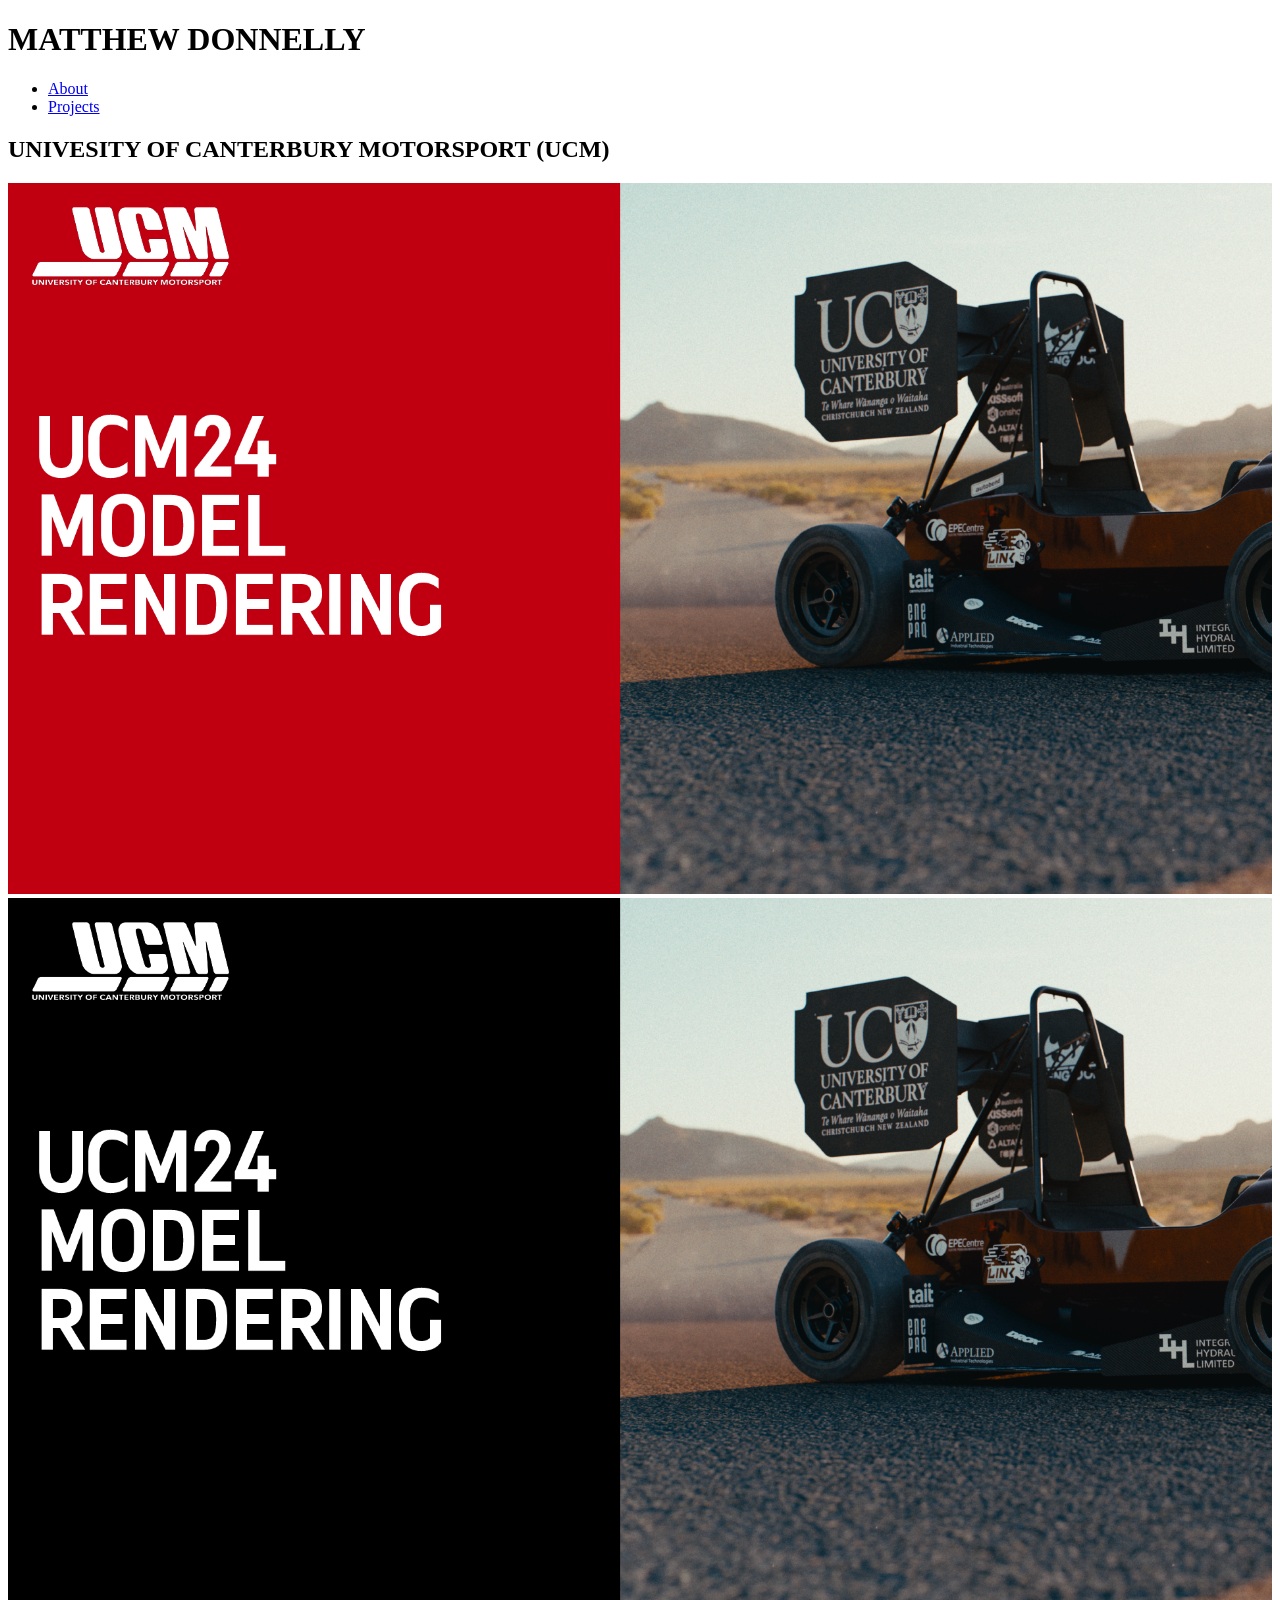
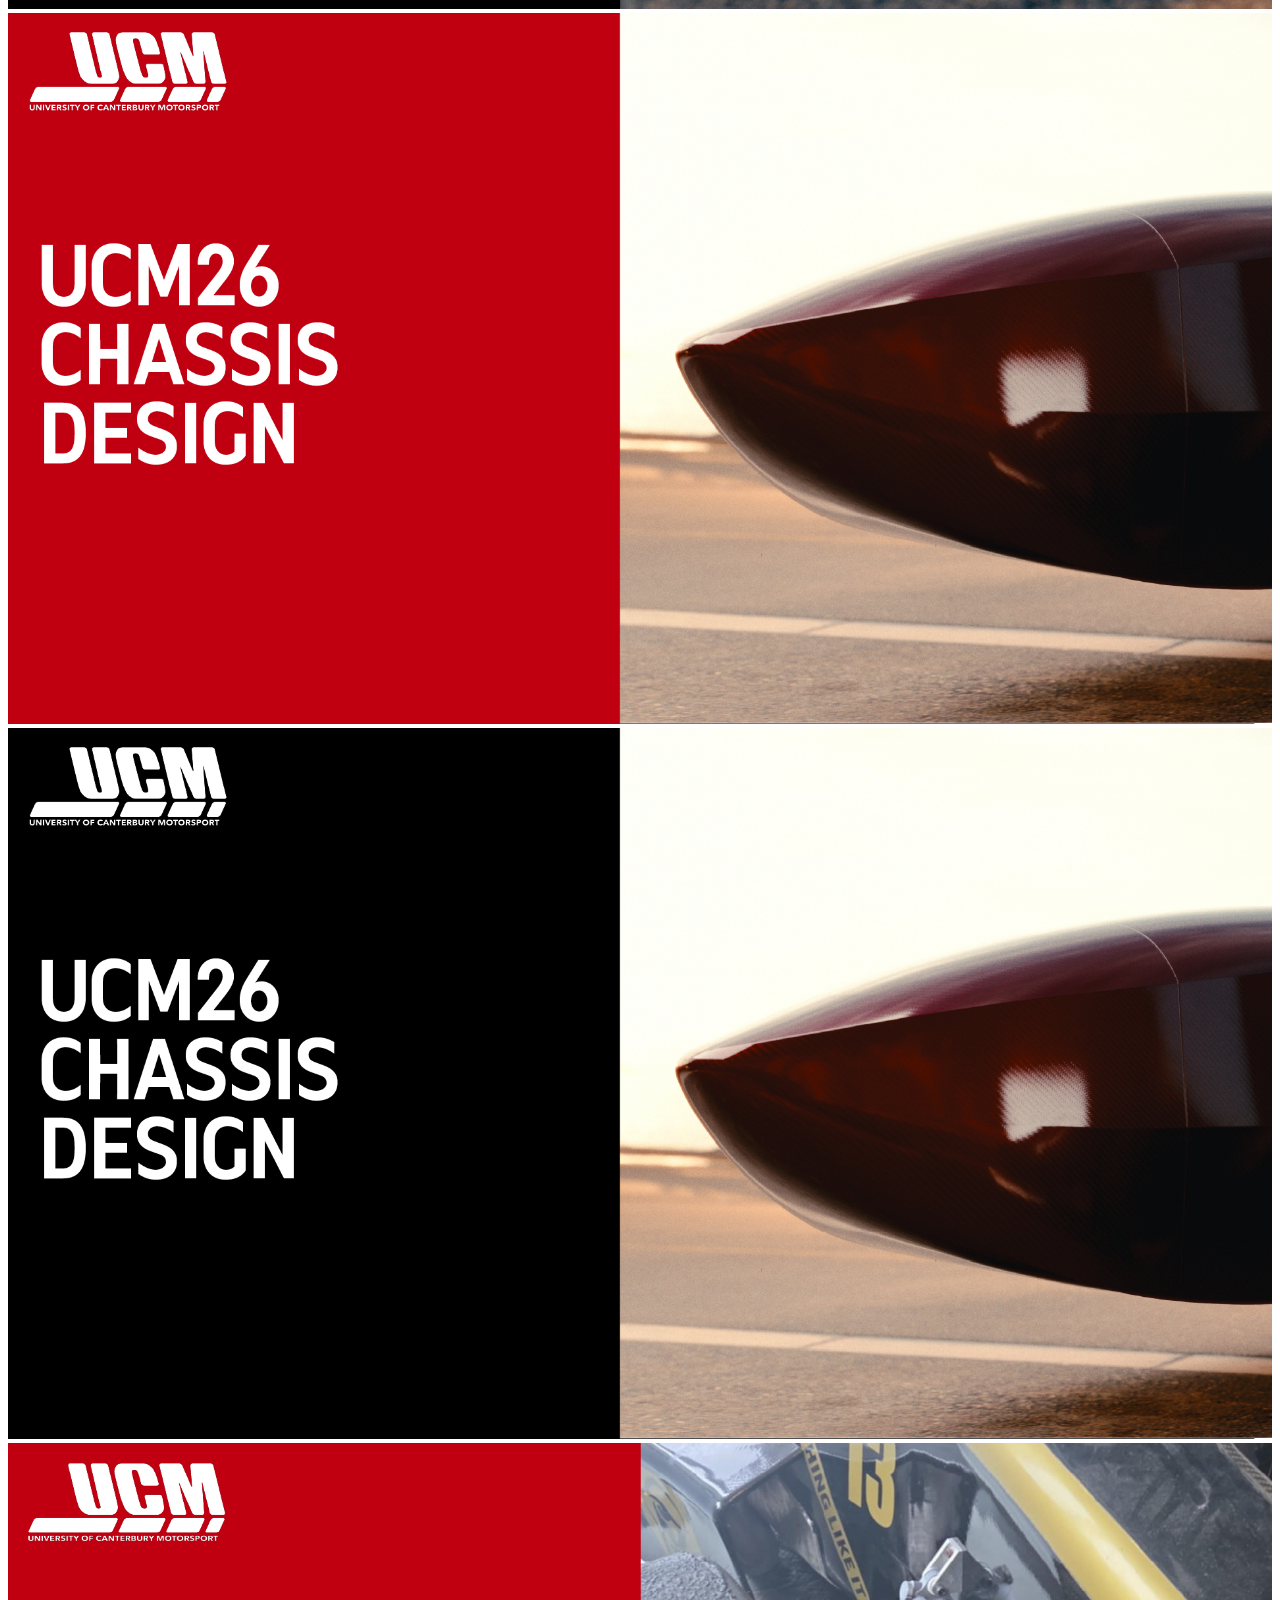
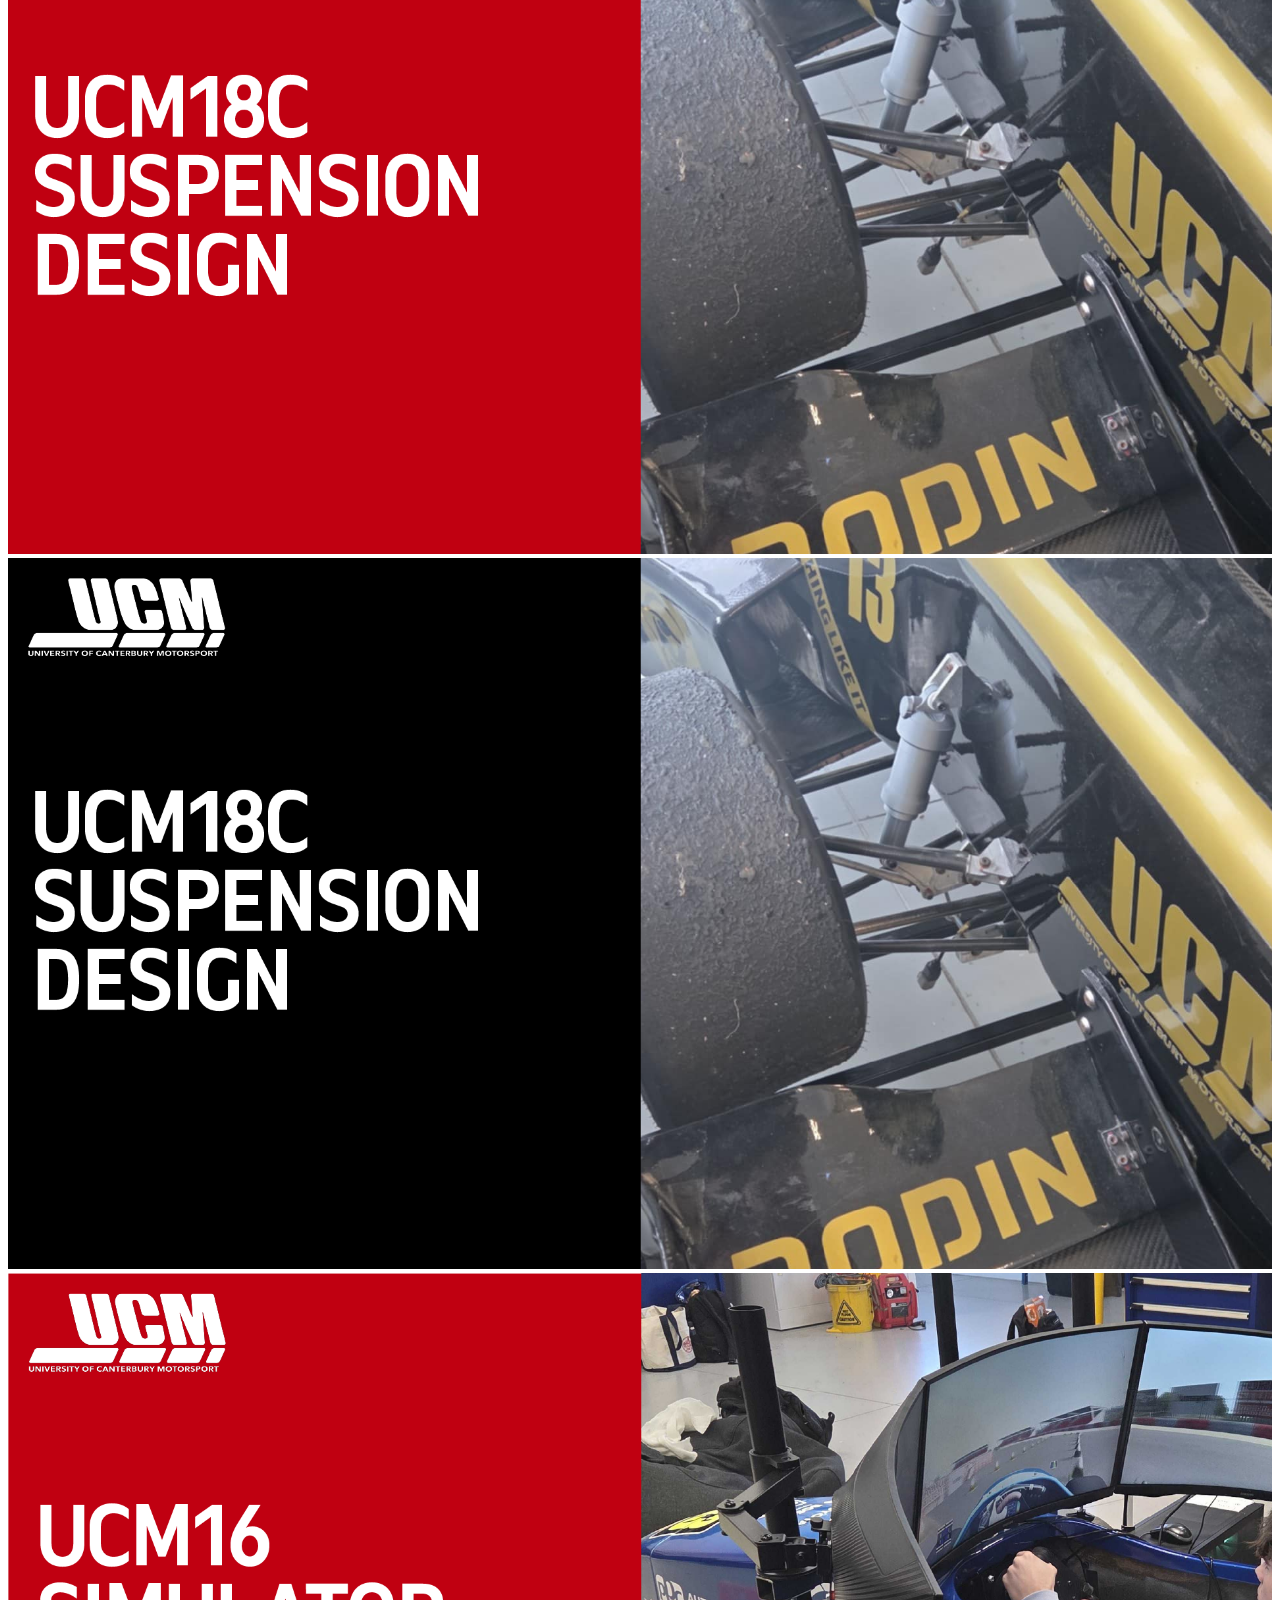
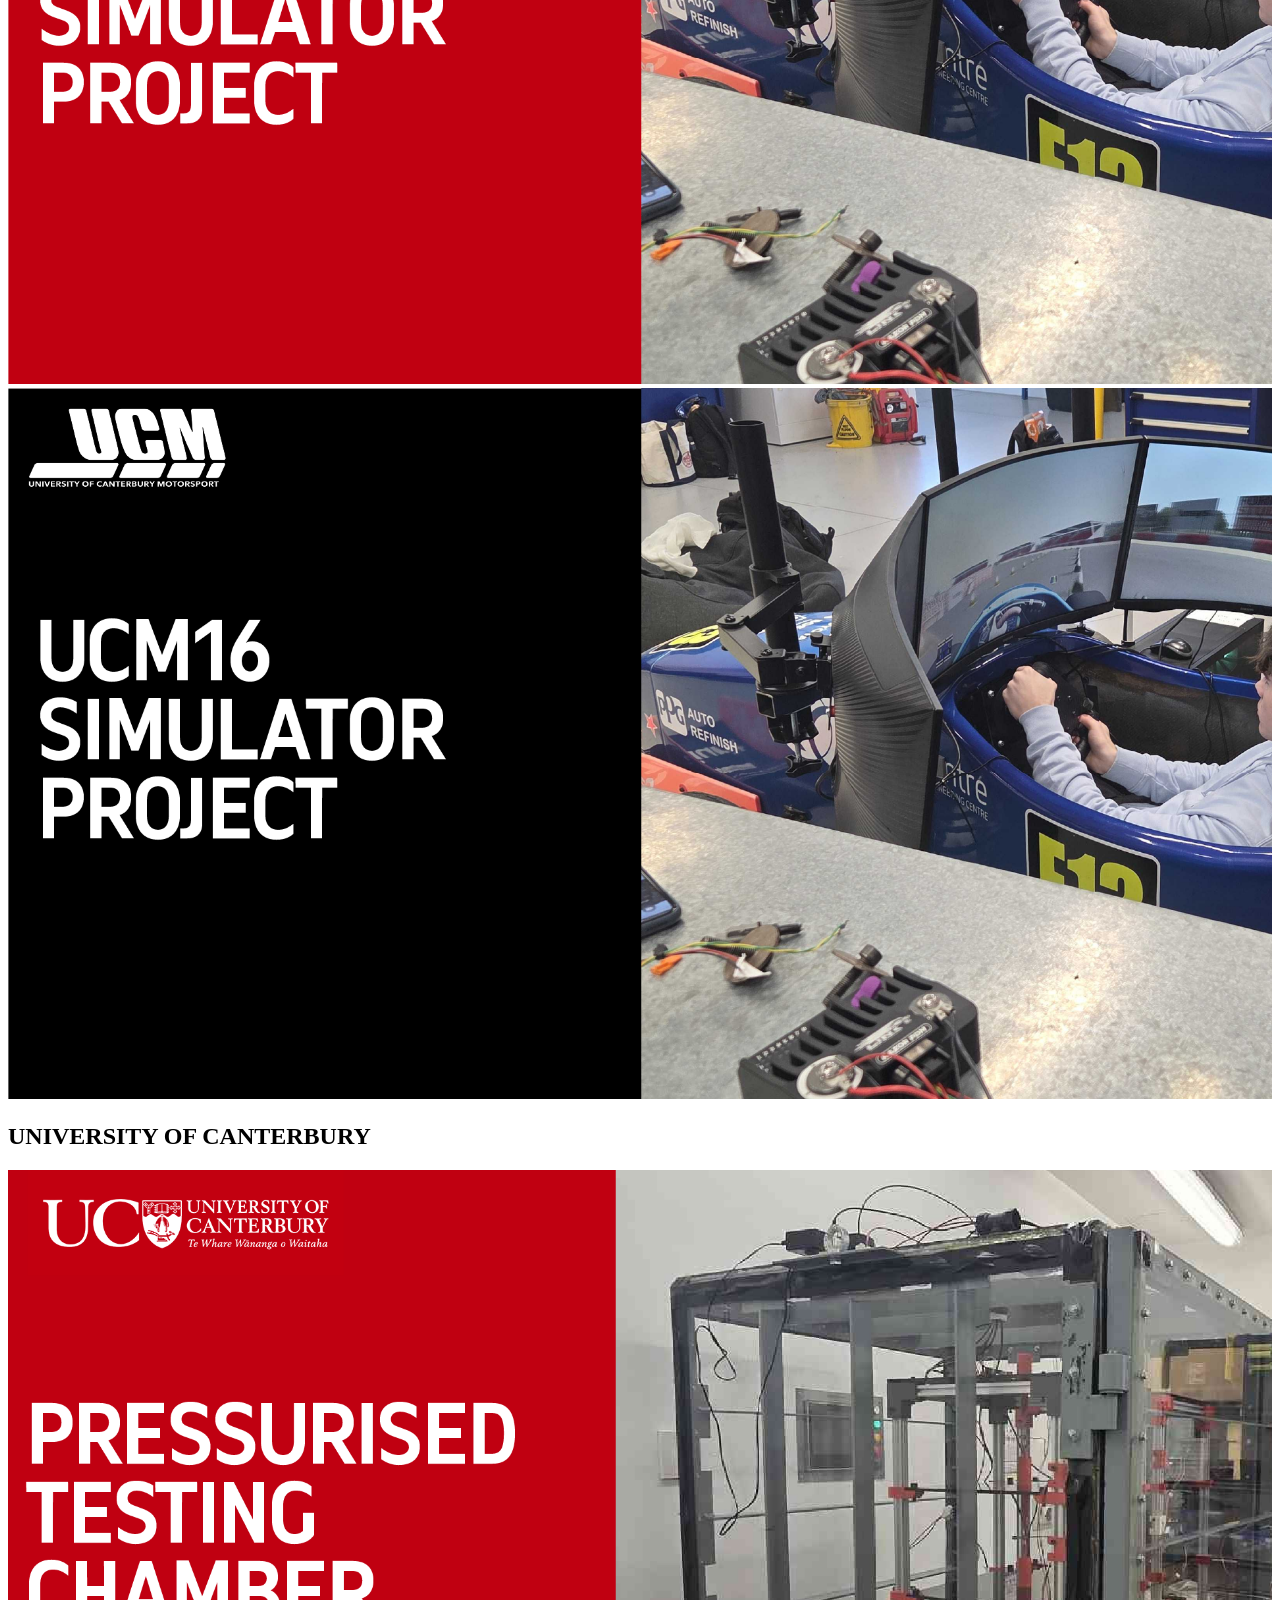
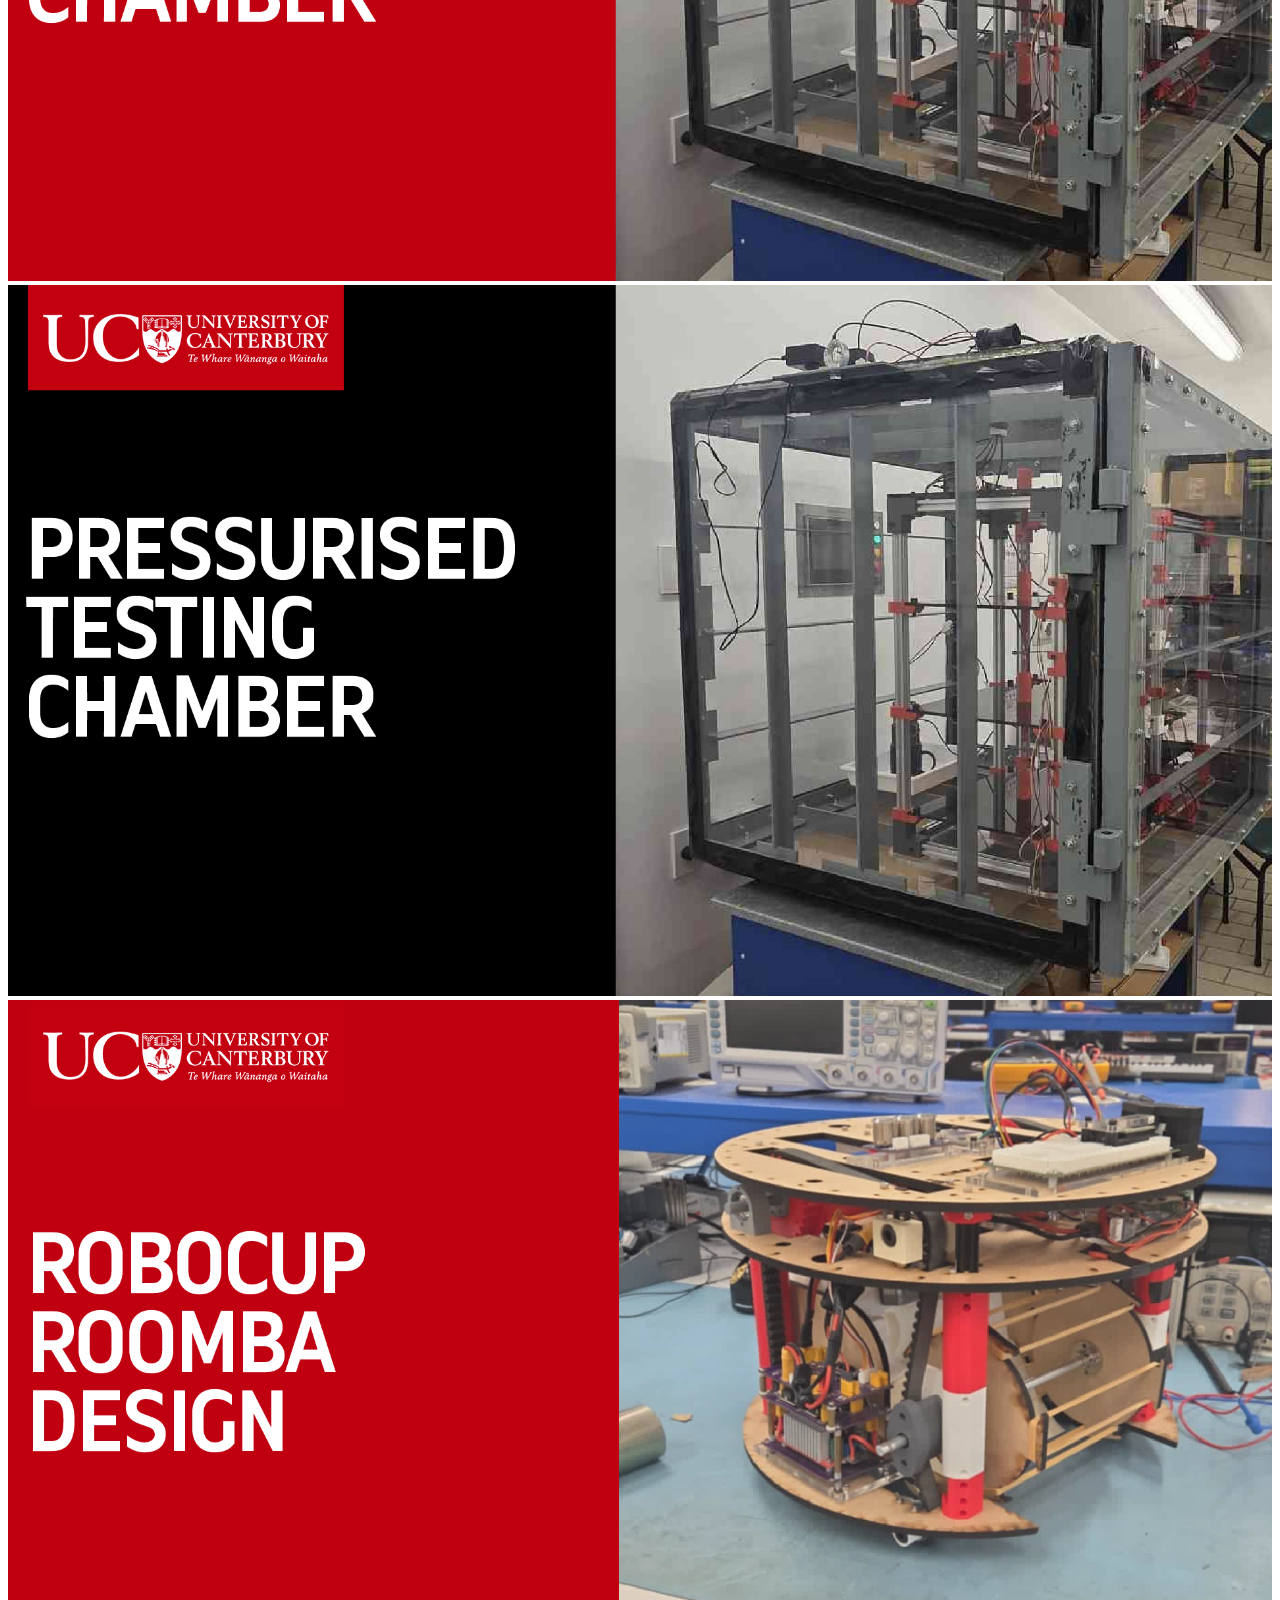
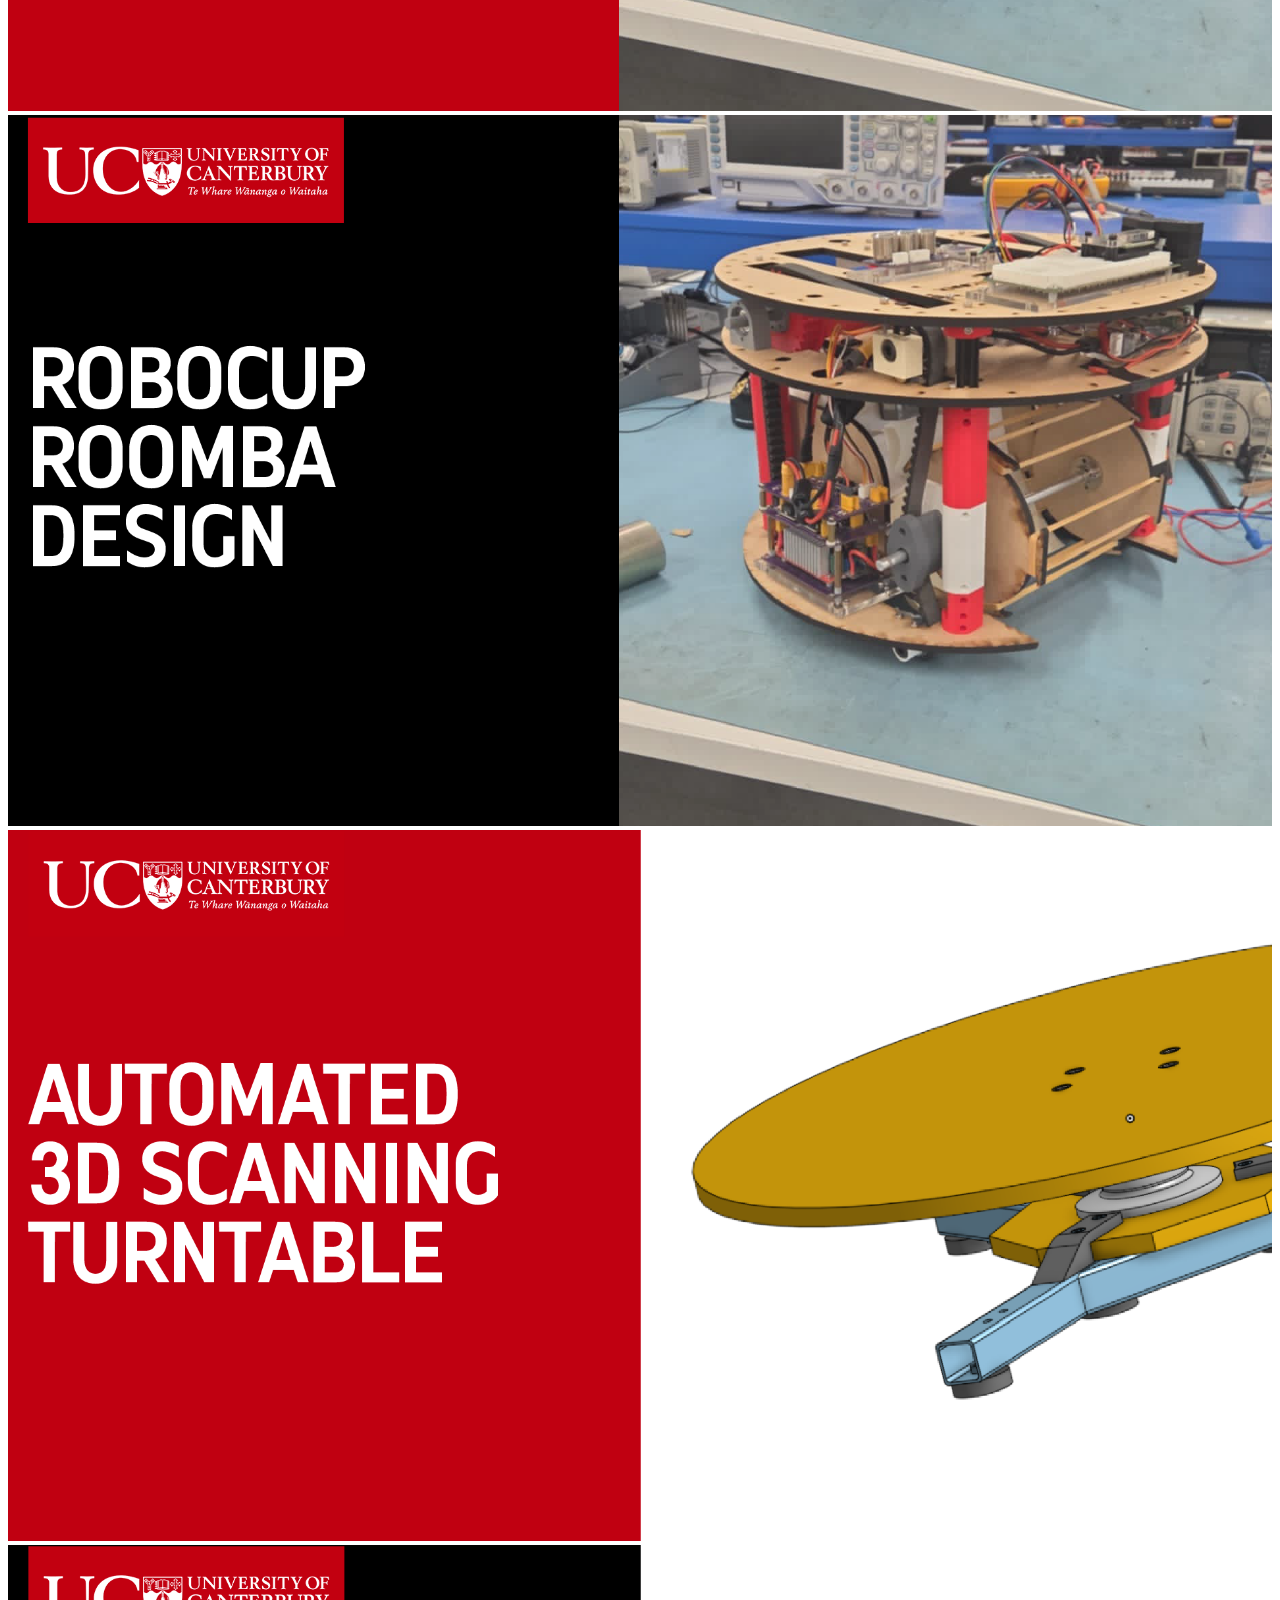
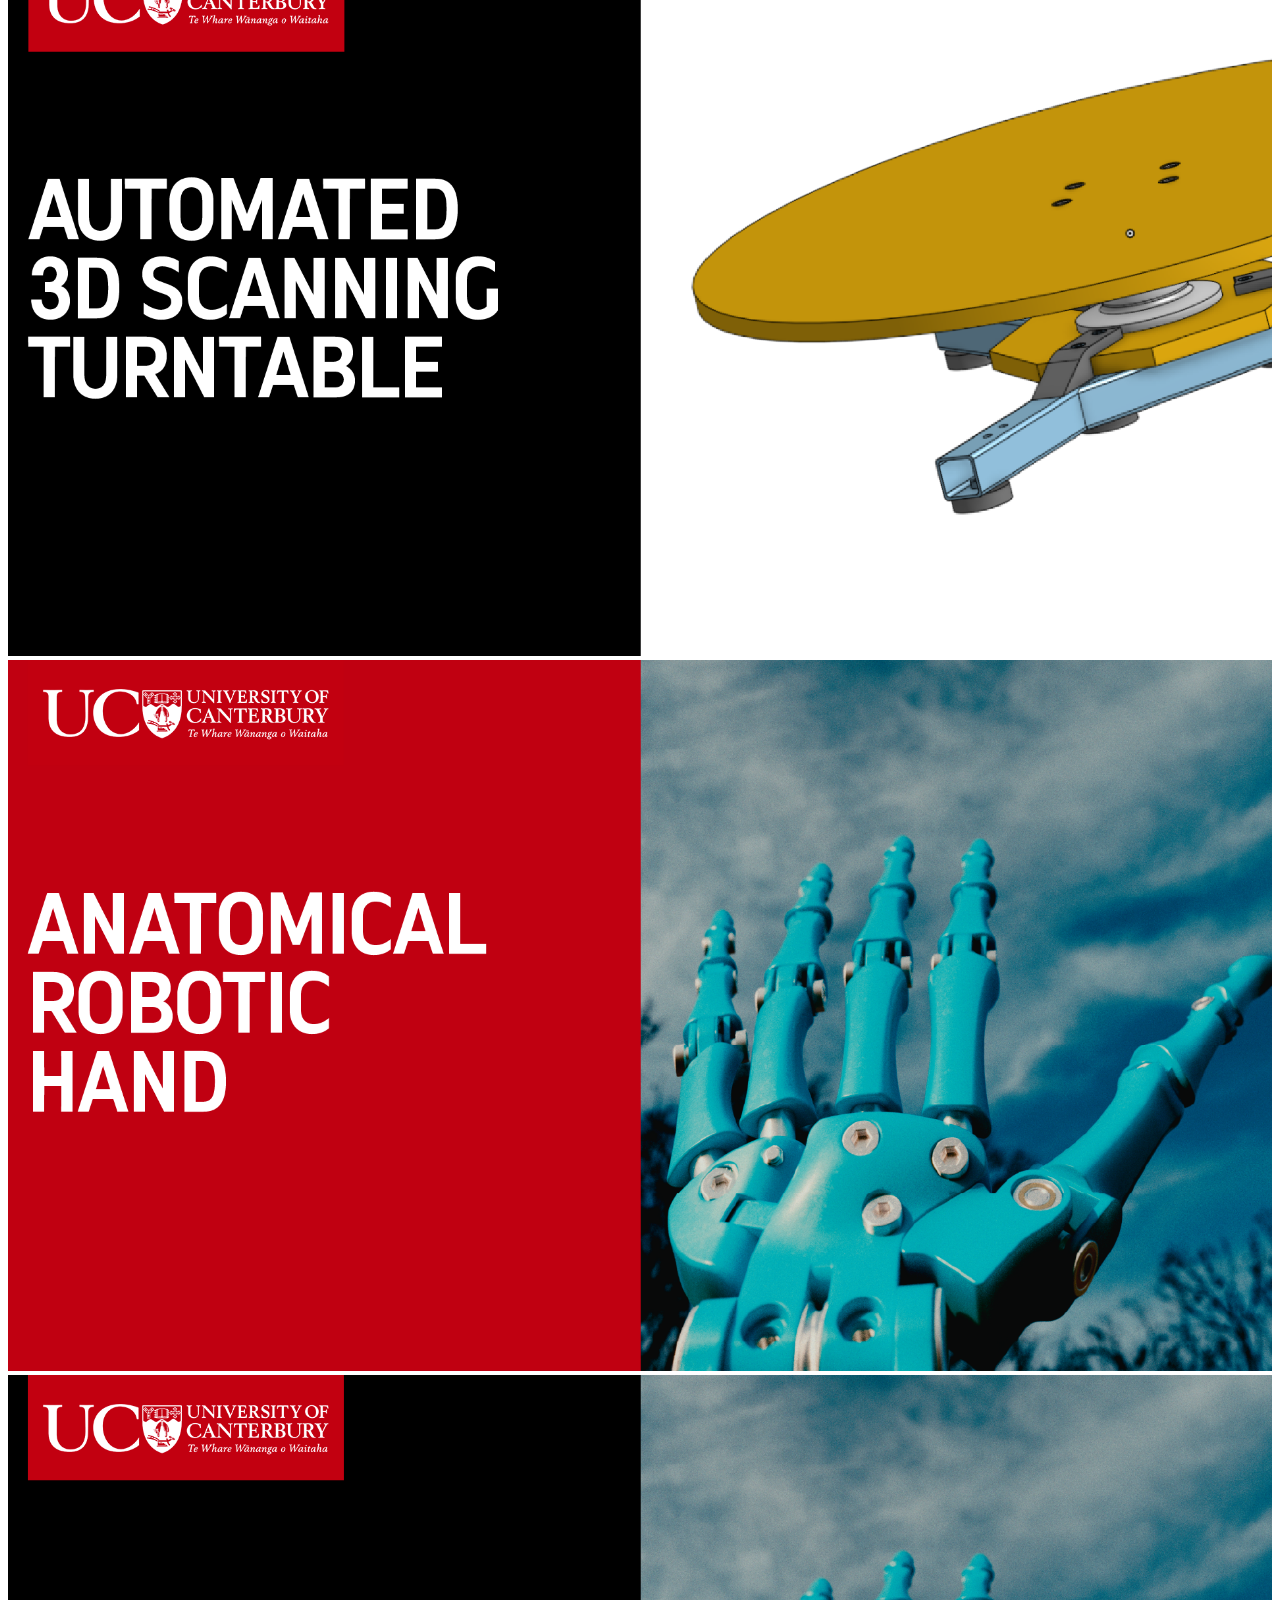
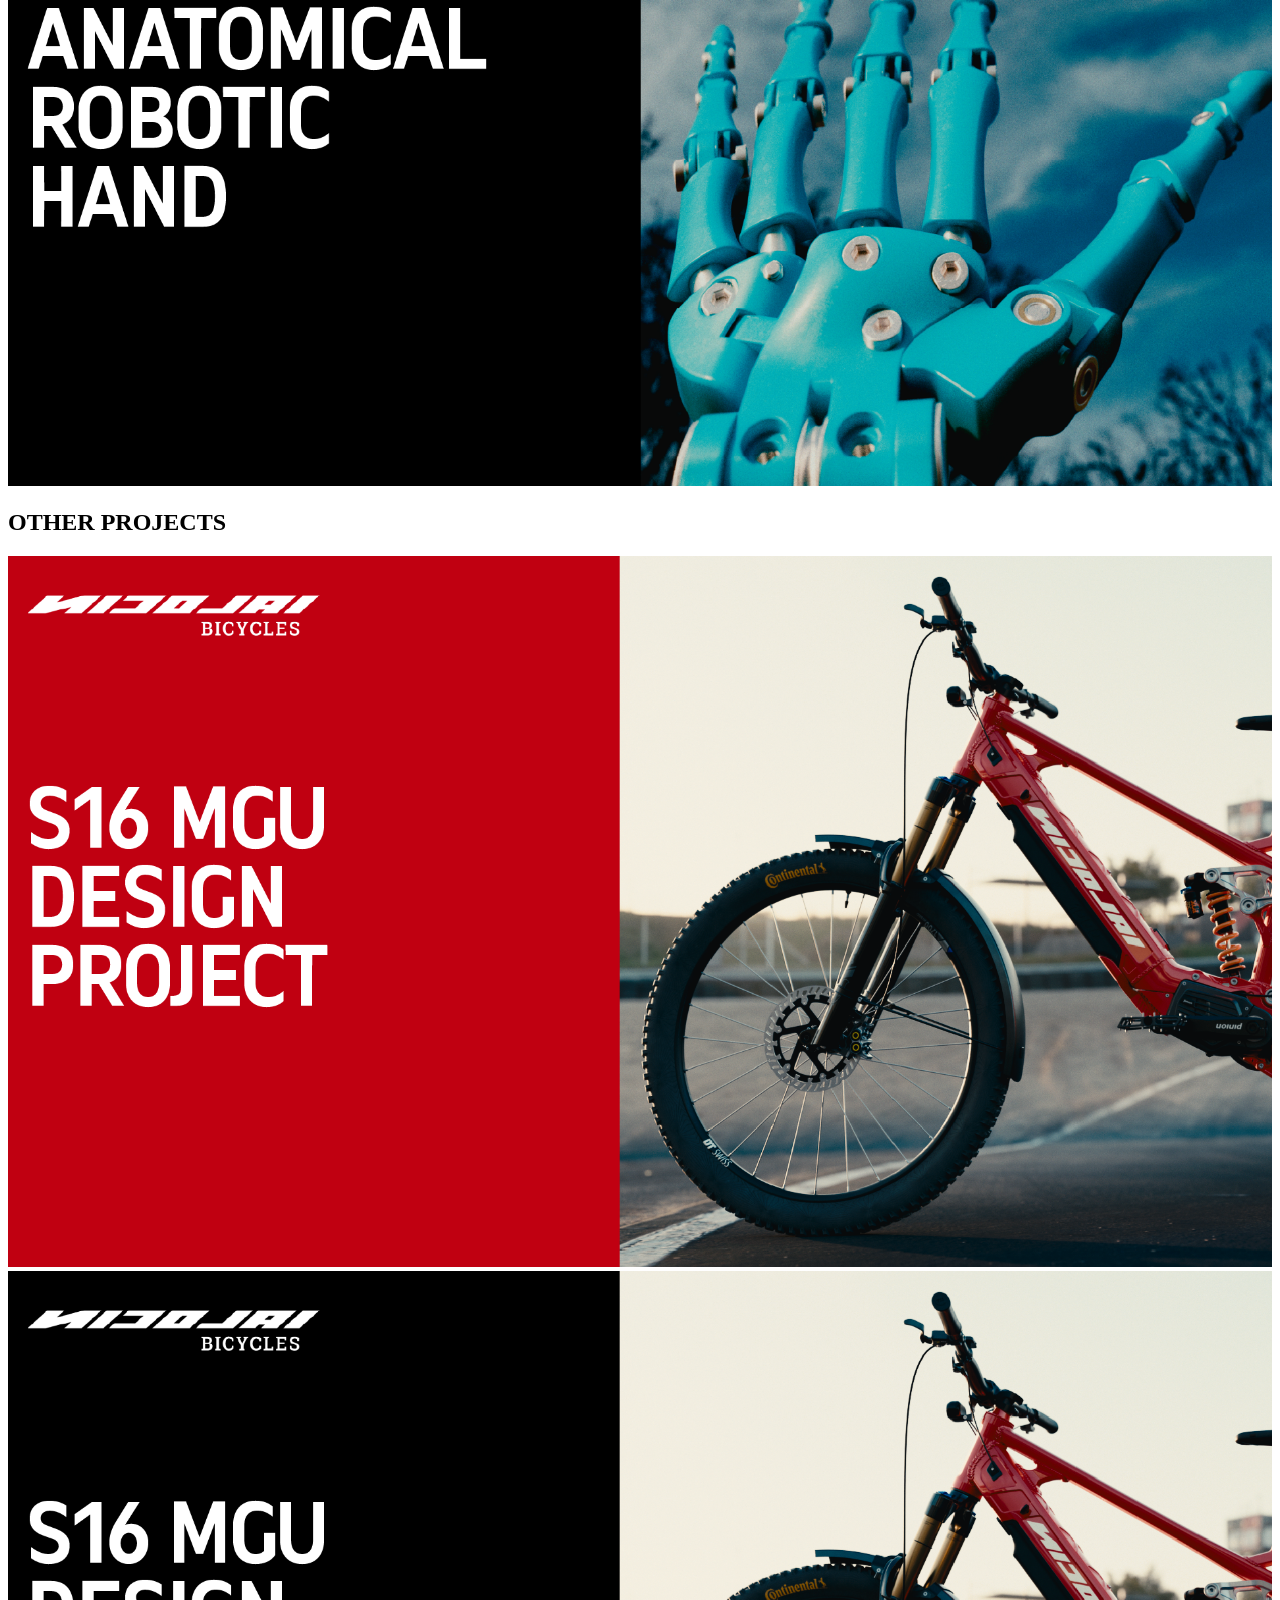
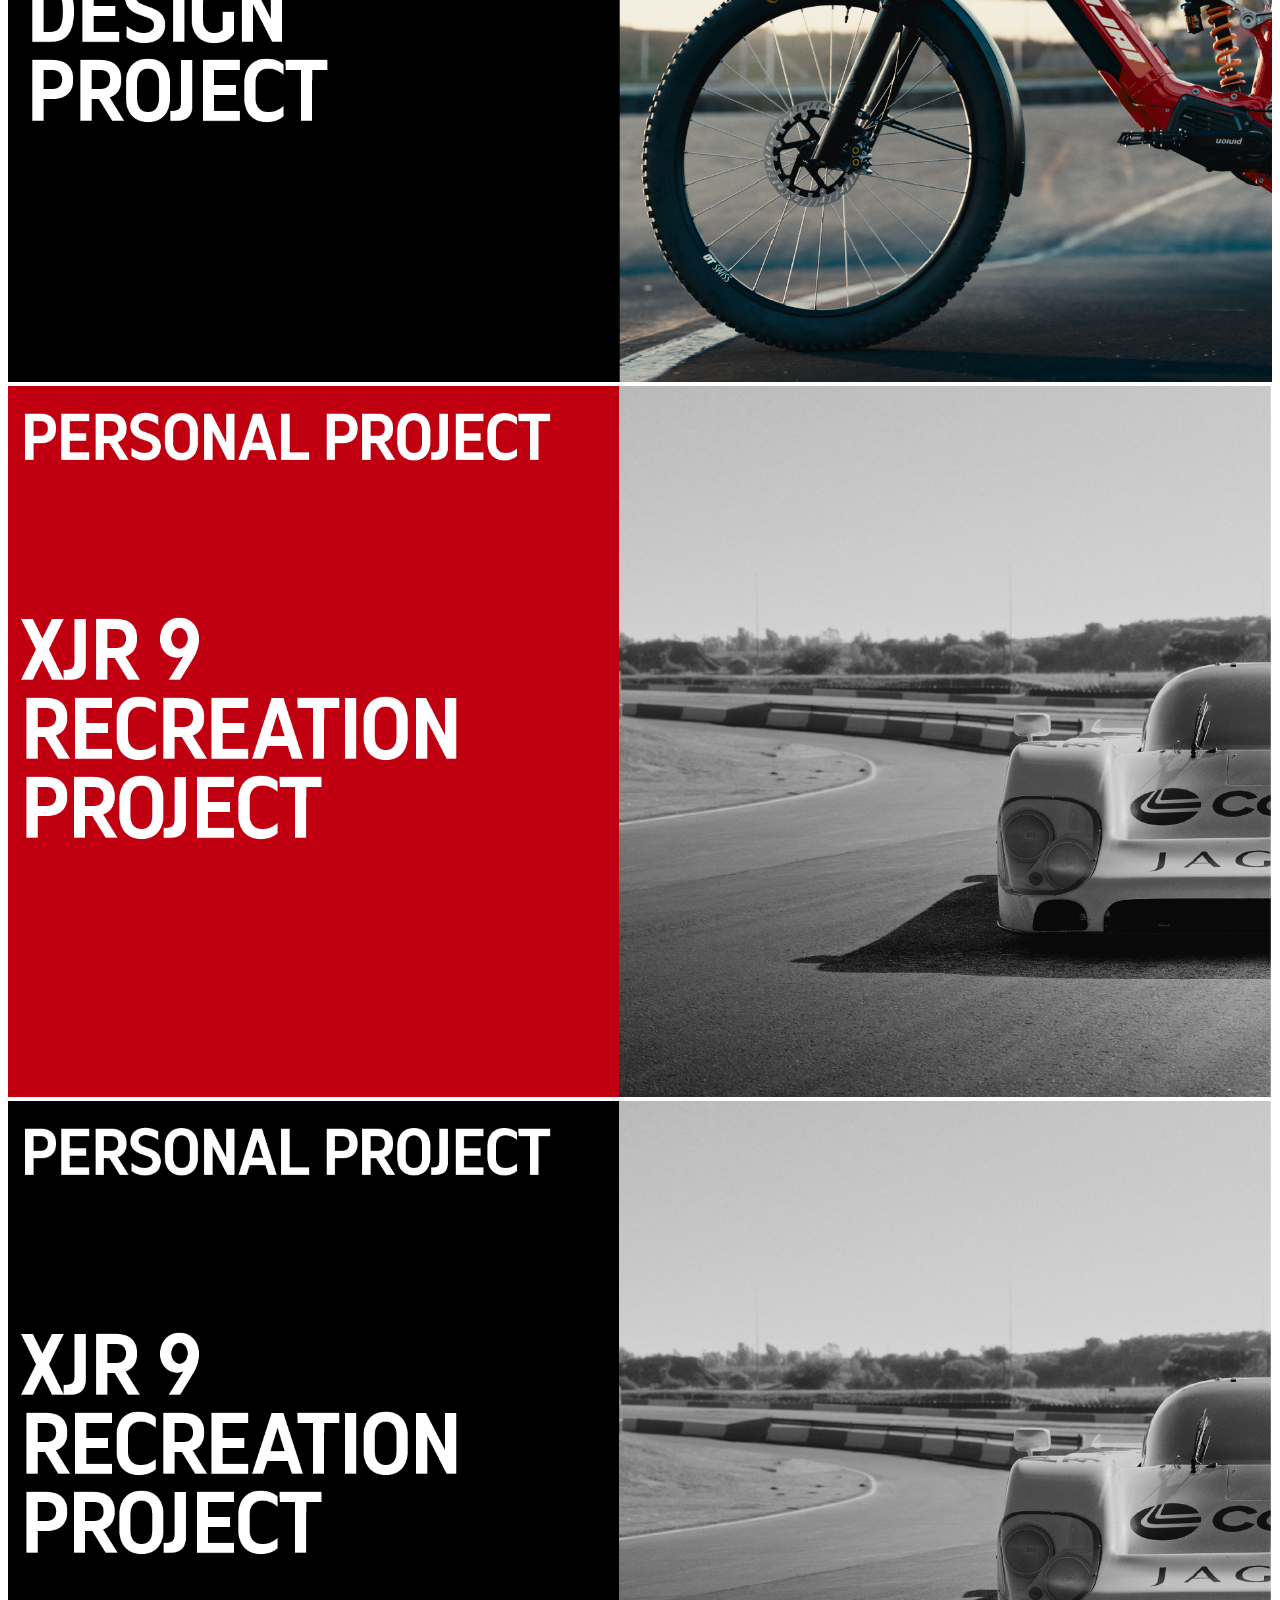
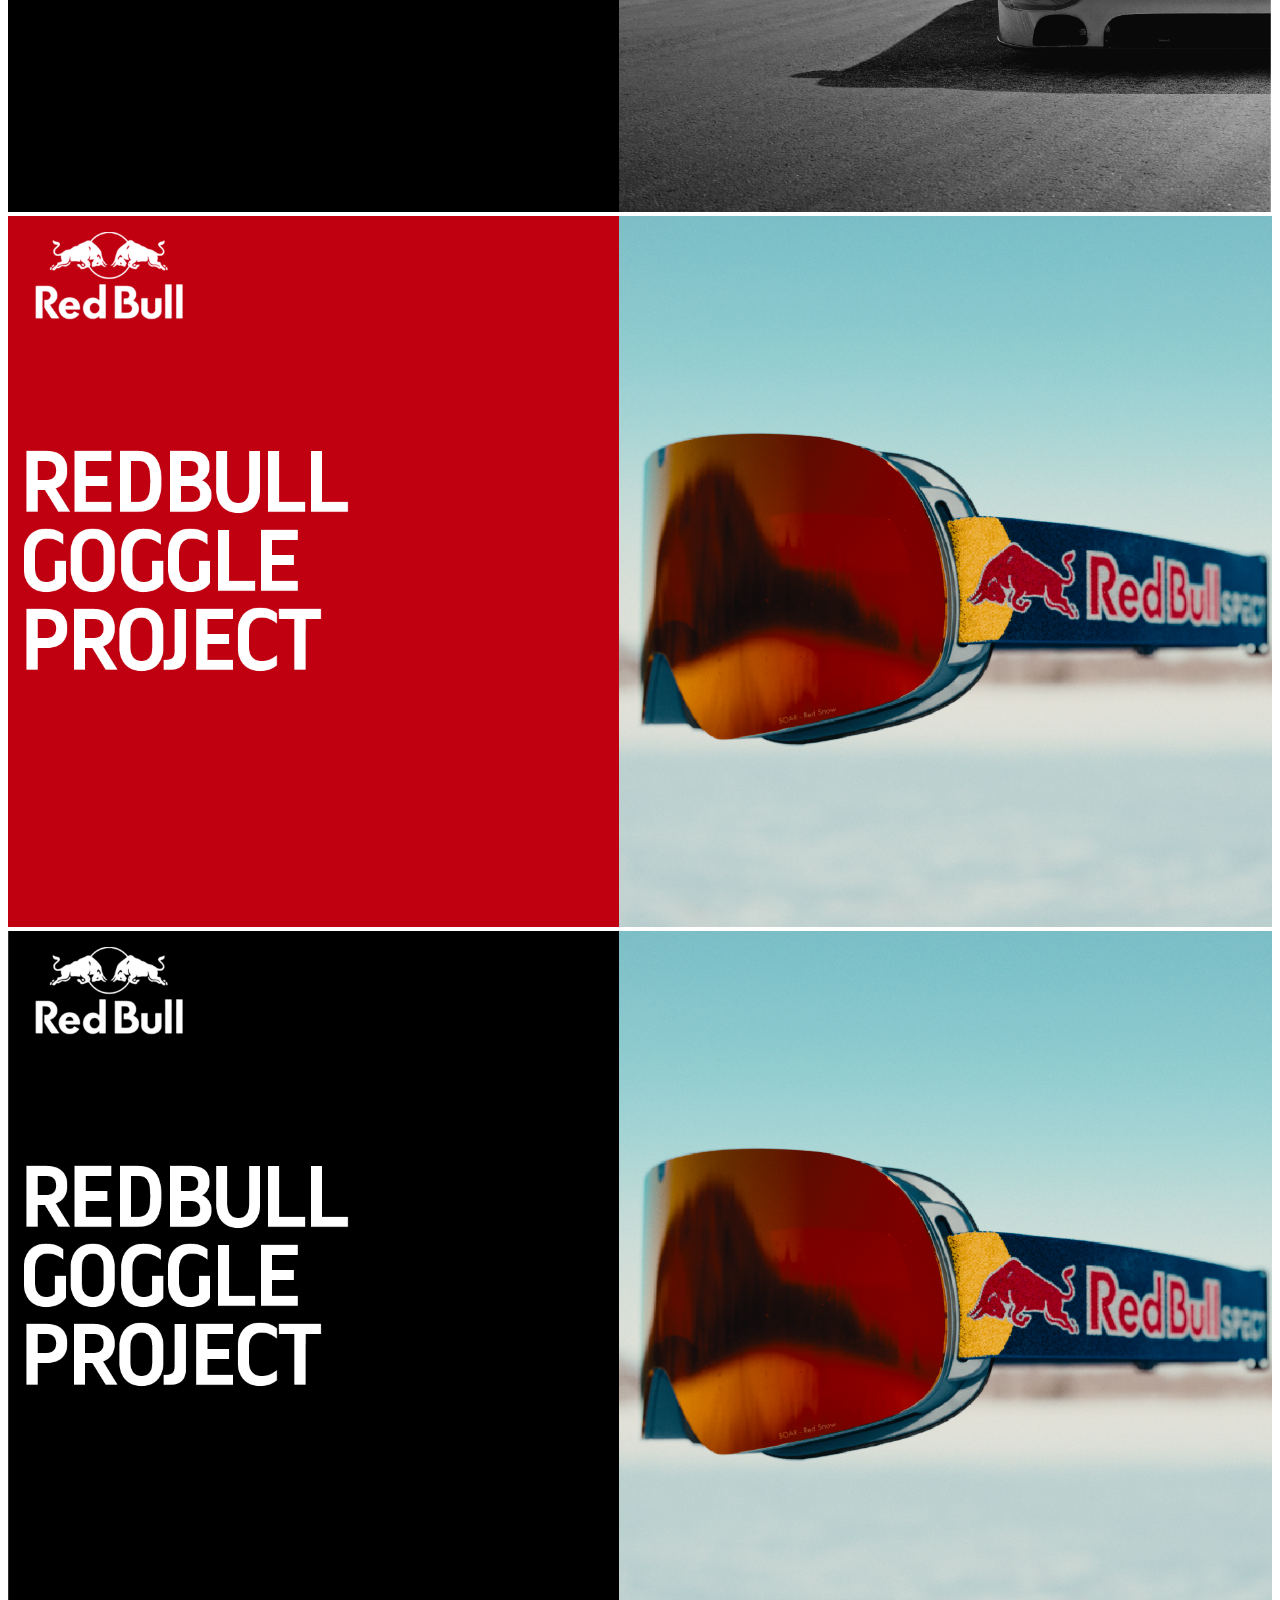
==== index.html @ 045ef36c "New Website" ====
<!DOCTYPE html>
<html lang="en">
<head>
    <meta charset="UTF-8">
    <meta name="viewport" content="width=device-width, initial-scale=1.0, user-scalable=no">
    <title>Matthew Donnelly - Mechatronics Engineer and Designer</title>
    <!-- Link to your CSS file -->
    <link rel="stylesheet" href="styles.css">
</head>
<body>
<header>
<!-- Header - need to change later -->
<h1 class="Title">MATTHEW DONNELLY</h1>
    <nav>
        <ul>
            <li><a href="about.html">About</a></li>
            <li><a href="index.html">Projects</a></li>
        </ul>
    </nav>
</header>
<!-- Images for UCM-->
<h2> UNIVESITY OF CANTERBURY MOTORSPORT (UCM)</h2>
<div class="row">
    <div class="column">
        <div class="Image_cont">
            <a href="Portfolio_1.html">
                <img src="Images/Red Images/1x/Artboard 1.png"  style="width:100%" class="outside">
            </a>
            <img src="Images/1x/Artboard 1.png"  style="width:100%" class="inside">
        </div>
        <div class="Image_cont">
            <a href="Portfolio_3.html">
                <img src="Images/Red Images/1x/Artboard 3.png"  style="width:100%" class="outside" >
            </a>
            <img src="Images/1x/Artboard 3.png"  style="width:100%" class="inside">
        </div>
    </div>
    <div class="column">
        <div class="Image_cont">
            <a href="Portfolio_2.html">
                <img src="Images/Red Images/1x/Artboard 2.png"  style="width:100%" class="outside">
            </a>
            <img src="Images/1x/Artboard 2.png"  style="width:100%" class="inside">
        </div>
        <div class="Image_cont">
            <a href="Portfolio_4.html">
                <img src="Images/Red Images/1x/Artboard 4.png"  style="width:100%" class="outside">
            </a>
            <img src="Images/1x/Artboard 4.png"  style="width:100%"  class="inside">
        </div>
    </div>
</div>

<h2> UNIVERSITY OF CANTERBURY</h2>
<div class="row">
    <div class="column">
        <div class="Image_cont">
            <img src="Images/Red Images/1x/Artboard 5.png"  style="width:100%" class="outside">
            <img src="Images/1x/Artboard 5.png"  style="width:100%" class="inside">
        </div>
        <div class="Image_cont">
            <!-- Roomba-->
            <a href="Portfolio_8.html">
                <img src="Images/Red Images/1x/Artboard 8.png"  style="width:100%" class="outside" >
            </a>
            <img src="Images/1x/Artboard 8.png"  style="width:100%" class="inside">
        </div>
    </div>
    <div class="column">
        <div class="Image_cont">
            <img src="Images/Red Images/1x/Artboard 10.png"  style="width:100%" class="outside">
            <img src="Images/1x/Artboard 10.png"  style="width:100%" class="inside">
        </div>
        <div class="Image_cont">
            <img src="Images/Red Images/1x/Artboard 6.png"  style="width:100%" class="outside">
            <img src="Images/1x/Artboard 6.png"  style="width:100%"  class="inside">
        </div>
    </div>
</div>

<h2> OTHER PROJECTS</h2>
<div class="row">
    <div class="column">
        <div class="Image_cont">
            <!-- Nicolai Bikes-->
            <a href="Portfolio_9.html">
                <img src="Images/Red Images/1x/Artboard 12.png"  style="width:100%" class="outside">
            </a>
            <img src="Images/1x/Artboard 12.png"  style="width:100%" class="inside">
        </div>
        <div class="Image_cont">
            <!-- XJR 9-->
             <a href="Portfolio_7.html">
                <img src="Images/Red Images/1x/Artboard 7.png"  style="width:100%" class="outside" >
             </a>
            
            <img src="Images/1x/Artboard 7.png"  style="width:100%" class="inside">
        </div>
    </div>
    <div class="column">
        <!-- Redbull-->
        <div class="Image_cont">
            <a href="Portfolio_11.html">
                <img src="Images/Red Images/1x/Artboard 11.png"  style="width:100%" class="outside">
            </a>
            <img src="Images/1x/Artboard 11.png"  style="width:100%" class="inside">
        </div>
        <div class="Image_cont">
        </div>
    </div>
</div>


</body>
</html>
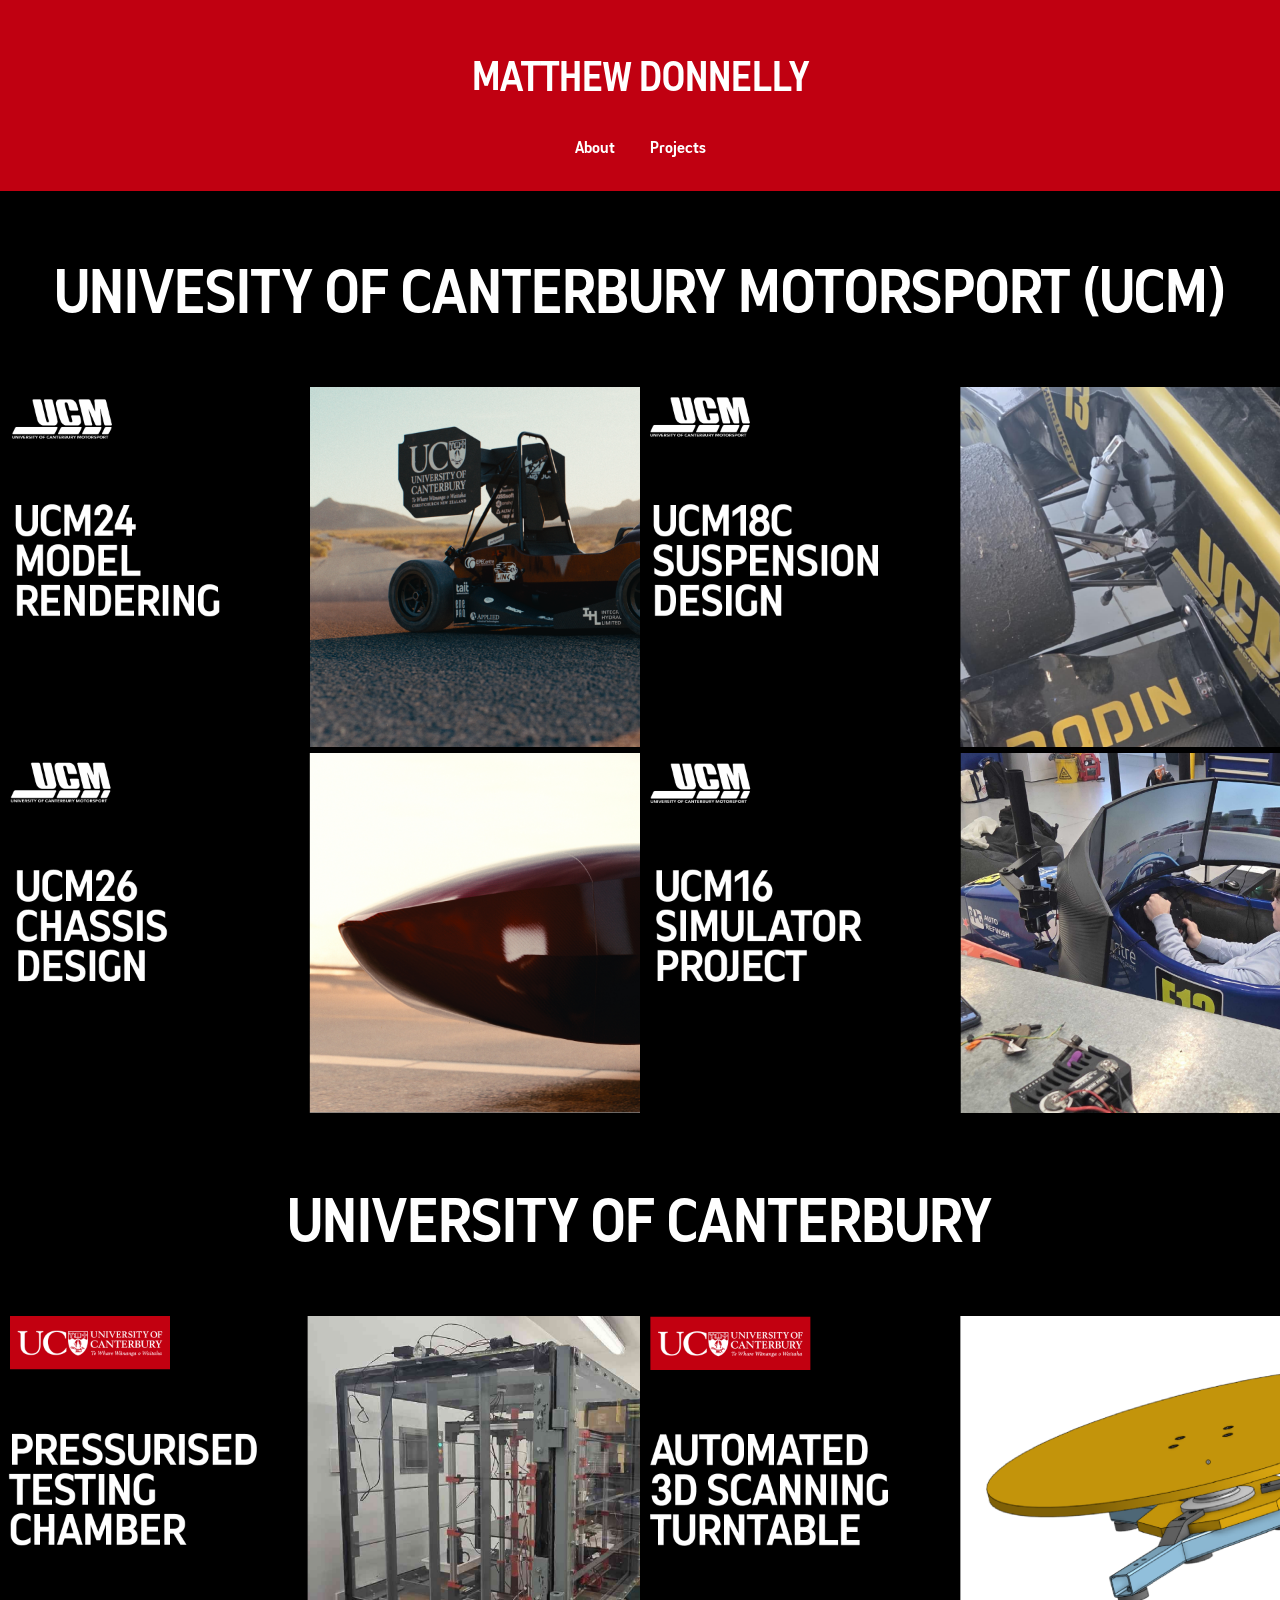
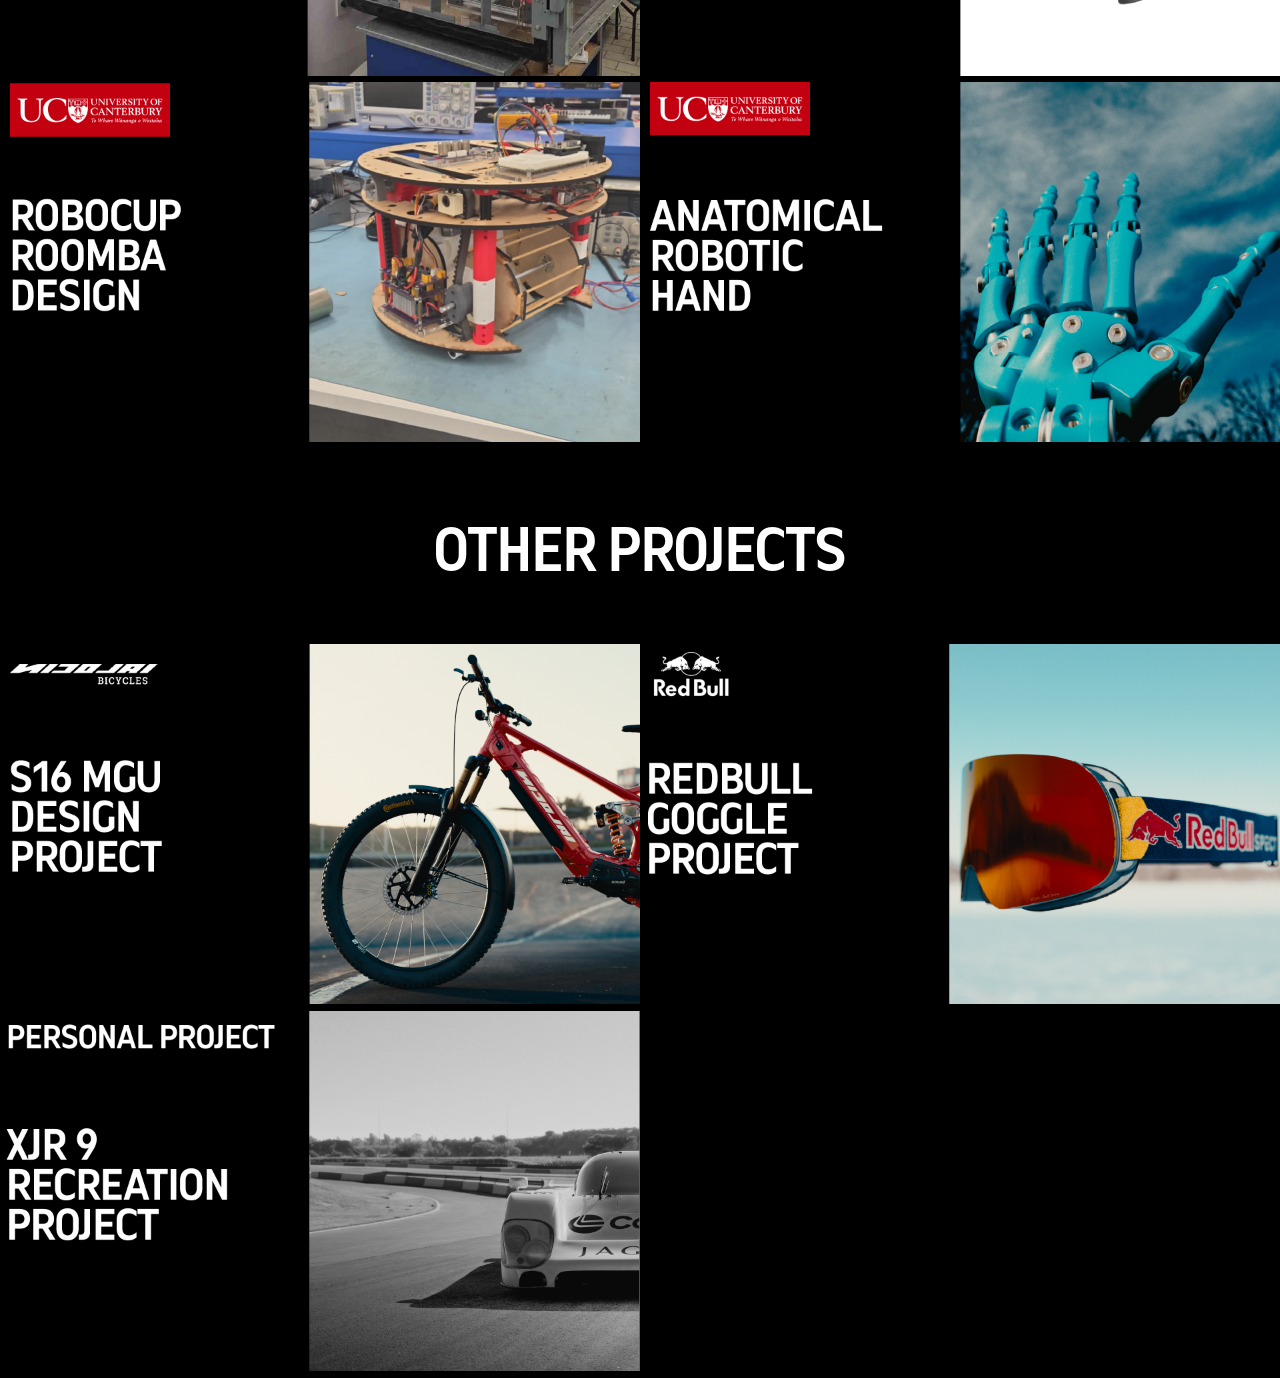
==== commit 46600052: "Update index.html" ====
--- a/index.html
+++ b/index.html
@@ -5,7 +5,115 @@
     <meta name="viewport" content="width=device-width, initial-scale=1.0, user-scalable=no">
     <title>Matthew Donnelly - Mechatronics Engineer and Designer</title>
     <!-- Link to your CSS file -->
-    <link rel="stylesheet" href="styles.css">
+    <style>
+        @font-face {
+  font-family: AndanteDisplayBold;
+  src: url(AndanteDisplay-Bold.woff);
+}
+
+@font-face {
+  font-family: RobotoMono-Regular;
+  src: url(RobotoMono-Regular.woff);
+}
+
+
+body {
+    font-family: RobotoMono-Regular;
+    margin: 0;
+    padding: 0;
+    line-height: 1.6;
+    color: #ffffff;
+    background-color: black;
+}
+
+.column {
+  float: left;
+  width: 50%;
+  margin: 0;
+  display:block;
+}
+
+.Image_cont {
+    position: relative;
+
+}
+
+.outside {
+    position: absolute;
+    transition: .3s;
+    opacity: 0%;
+}
+
+.outside:hover {
+    opacity: 100%;
+}
+.inside {
+  width: 100%;
+}
+
+.centred {
+    text-align: center;
+}
+
+.row::after {
+  content: "";
+  padding: 0;
+  margin: 0;
+  display:table;
+  clear: both;
+}
+
+h1 {
+    font-size: 90px;
+    text-align: center;
+}
+
+h2 {
+    font-family: AndanteDisplayBold;
+    font-size: 60px;
+    text-align: center;
+}
+header {
+    background-color: #c00011;
+    color: #fff;
+    font-family: AndanteDisplayBold;
+    text-align: center;
+    padding: 1em;
+}
+
+.Title {
+    font-family: AndanteDisplayBold;
+    font-size: 40px;
+    color:#ffffff
+}
+
+nav ul {
+    list-style: none;
+    padding: 0;
+}
+
+nav ul li {
+    display: inline;
+    margin: 0 1em;
+}
+
+nav a {
+    color: #fff;
+    text-decoration: none;
+}
+
+section {
+    padding: 2em;
+    max-width: 800px;
+    margin: 0 auto;
+}
+
+#projects article {
+    margin-bottom: 2em;
+    border-bottom: 1px solid #ccc;
+    padding-bottom: 1em;
+}
+    </style>
 </head>
 <body>
 <header>
